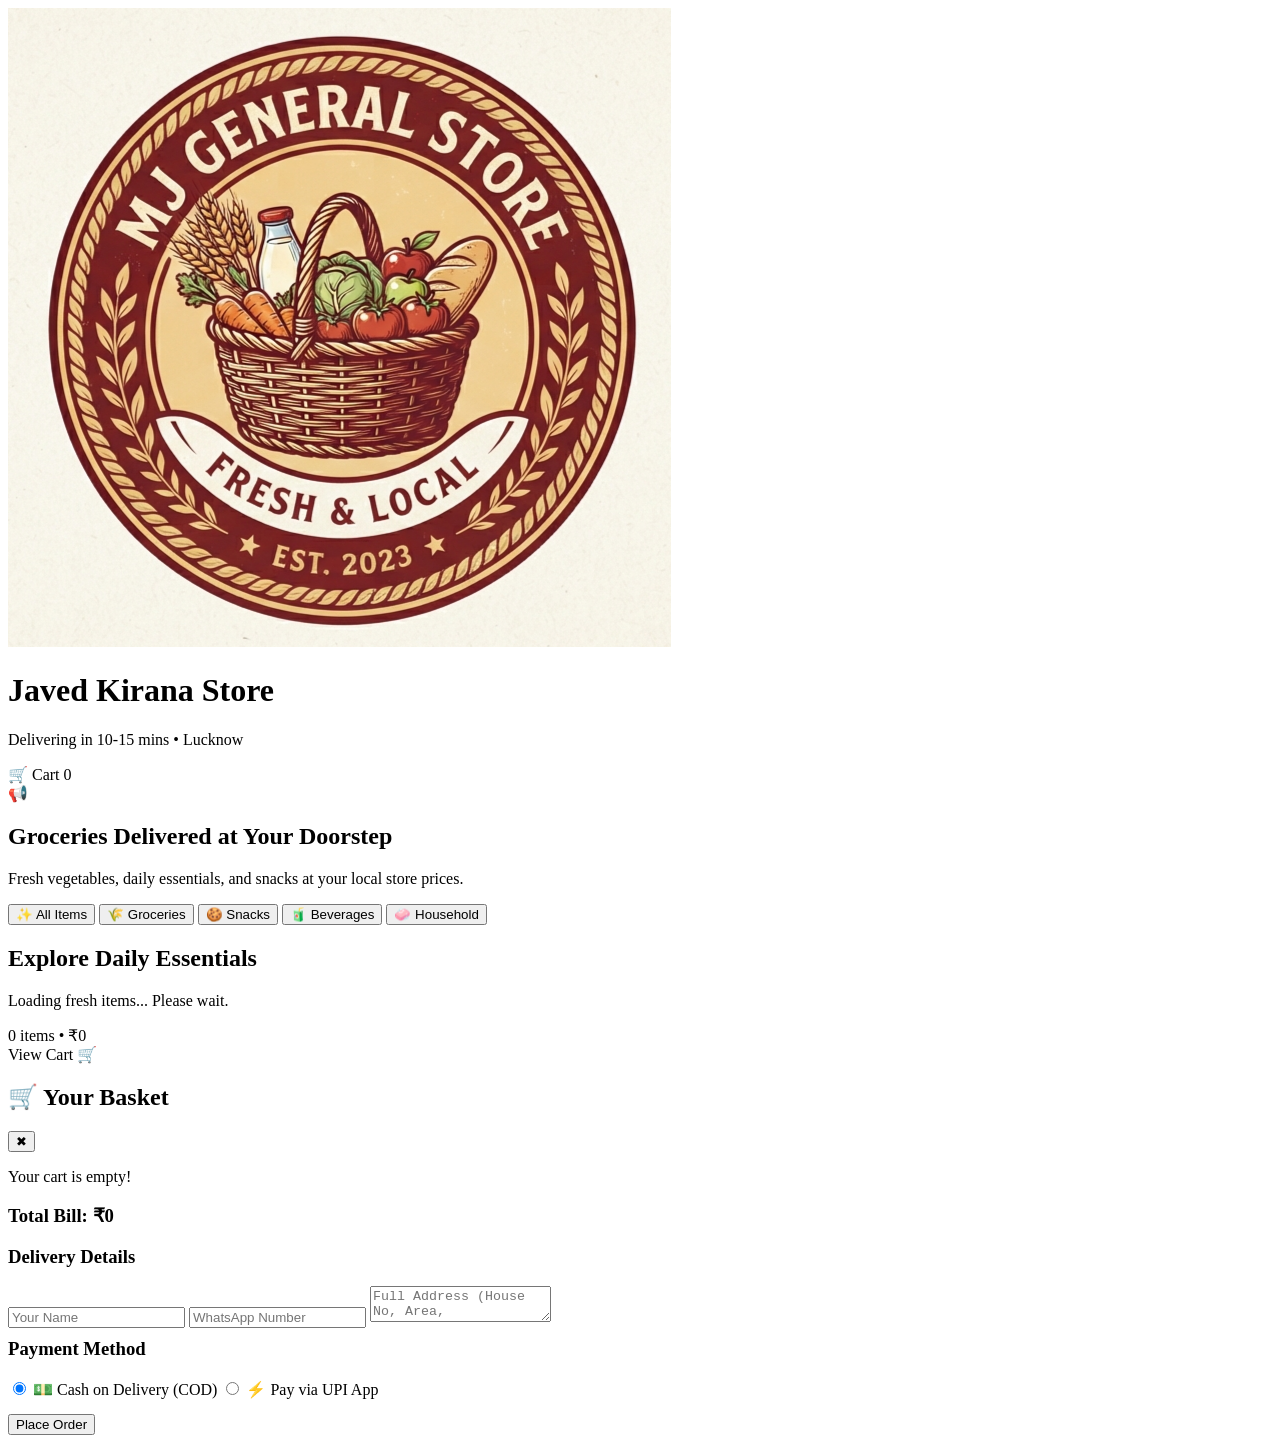
==== index.html @ 399dbb8a "Rename index (11).html to index.html" ====
<!DOCTYPE html>
<html lang="en">
<head>
    <meta charset="UTF-8">
    <meta name="viewport" content="width=device-width, initial-scale=1.0">
    <title>Javed Kirana Store - Fresh & Fast</title>
    <link rel="stylesheet" href="style.css">
    <link href="https://fonts.googleapis.com/css2?family=Poppins:wght@400;500;600;700&display=swap" rel="stylesheet">
</head>
<body>

    <!-- Ultra-Modern Quick Commerce Header with Custom Logo -->
    <header class="header">
        <div class="brand-box">
            <img src="logo.png" alt="MJ General Store Logo" class="store-logo-img">
            <div>
                <h1 class="logo">Javed Kirana Store</h1>
                <p class="delivery-sub">Delivering in 10-15 mins • Lucknow</p>
            </div>
        </div>
        <div class="cart-box" id="cart-button">
            🛒 Cart <span id="cart-count" class="badge">0</span>
        </div>
    </header>

    <!-- Dynamic Store Announcement Banner -->
    <div id="announcement-bar" class="announcement-banner hidden">
        📢 <span id="announcement-text"></span>
    </div>

    <!-- Hero Banner Section -->
    <section class="hero-banner">
        <div class="hero-content">
            <h2>Groceries Delivered at Your Doorstep</h2>
            <p>Fresh vegetables, daily essentials, and snacks at your local store prices.</p>
        </div>
    </section>

    <!-- Category Filter Tabs -->
    <div class="category-tabs-container">
        <div class="category-scroll">
            <button class="cat-tab active" onclick="filterByCategory('All')">✨ All Items</button>
            <button class="cat-tab" onclick="filterByCategory('Groceries')">🌾 Groceries</button>
            <button class="cat-tab" onclick="filterByCategory('Snacks')">🍪 Snacks</button>
            <button class="cat-tab" onclick="filterByCategory('Beverages')">🧃 Beverages</button>
            <button class="cat-tab" onclick="filterByCategory('Household')">🧼 Household</button>
        </div>
    </div>

    <!-- Main Content Area -->
    <main class="container">
        <h2 class="section-title">Explore Daily Essentials</h2>
        <div id="product-container" class="product-grid">
            <p class="loading-text">Loading fresh items... Please wait.</p>
        </div>
    </main>

    <!-- Floating Cart Bar -->
    <div id="floating-cart" class="floating-cart hidden">
        <div class="fc-left">
            <span id="fc-count">0 items</span> • <span id="fc-total">₹0</span>
        </div>
        <div class="fc-right">
            View Cart 🛒
        </div>
    </div>

    <!-- Cart & Checkout Modal -->
    <div id="cart-modal" class="modal-overlay hidden">
        <div class="modal-content">
            <div class="modal-header">
                <h2>🛒 Your Basket</h2>
                <button id="close-cart" class="close-btn">✖</button>
            </div>
            
            <div id="cart-items" class="cart-items-container">
                <p class="empty-cart">Your cart is empty!</p>
            </div>
            
            <div class="cart-total">
                <h3>Total Bill: <span id="cart-total-price">₹0</span></h3>
            </div>
            
            <div class="checkout-form">
                <h3 class="form-title">Delivery Details</h3>
                <input type="text" id="cust-name" placeholder="Your Name" class="input-field">
                <input type="tel" id="cust-phone" placeholder="WhatsApp Number" class="input-field">
                <textarea id="cust-address" placeholder="Full Address (House No, Area, Landmark...)" class="input-field"></textarea>
                
                <div class="payment-method-container">
                    <h3 class="form-title" style="margin-top: 10px;">Payment Method</h3>
                    <div class="radio-group">
                        <label class="radio-label">
                            <input type="radio" name="payment-method" value="COD" checked>
                            💵 Cash on Delivery (COD)
                        </label>
                        <label class="radio-label">
                            <input type="radio" name="payment-method" value="UPI">
                            ⚡ Pay via UPI App
                        </label>
                    </div>
                </div>

                <div id="upi-section" class="payment-section" style="display: none;">
                    <p class="payment-text">Pay ₹<span id="pay-amount">0</span> securely</p>
                    <div class="smart-payment">
                        <a href="#" id="upi-link-btn" class="upi-btn">⚡ Pay via UPI App</a>
                        <p class="upi-id-text">UPI ID: <span id="javed-upi-id">javedbhai@upi</span> <button id="copy-upi-btn" class="copy-btn">Copy</button></p>
                        <div class="qr-box">
                            <p style="font-size: 0.8rem; color: #64748b; margin-bottom: 5px;">Or scan QR code</p>
                            <img src="https://upload.wikimedia.org/wikipedia/commons/d/d0/QR_code_for_mobile_English_Wikipedia.svg" alt="UPI QR" class="qr-code"> 
                        </div>
                    </div>
                    <p style="font-size: 0.85rem; margin: 10px 0; color: #334155; font-weight: 600;">Upload payment screenshot:</p>
                    <input type="file" id="payment-proof" accept="image/*" class="file-input">
                </div>
                
                <button id="place-order-btn" class="place-order-btn" style="margin-top: 15px;">Place Order</button>
            </div>
        </div>
    </div>

    <script src="script.js"></script>
</body>
</html>
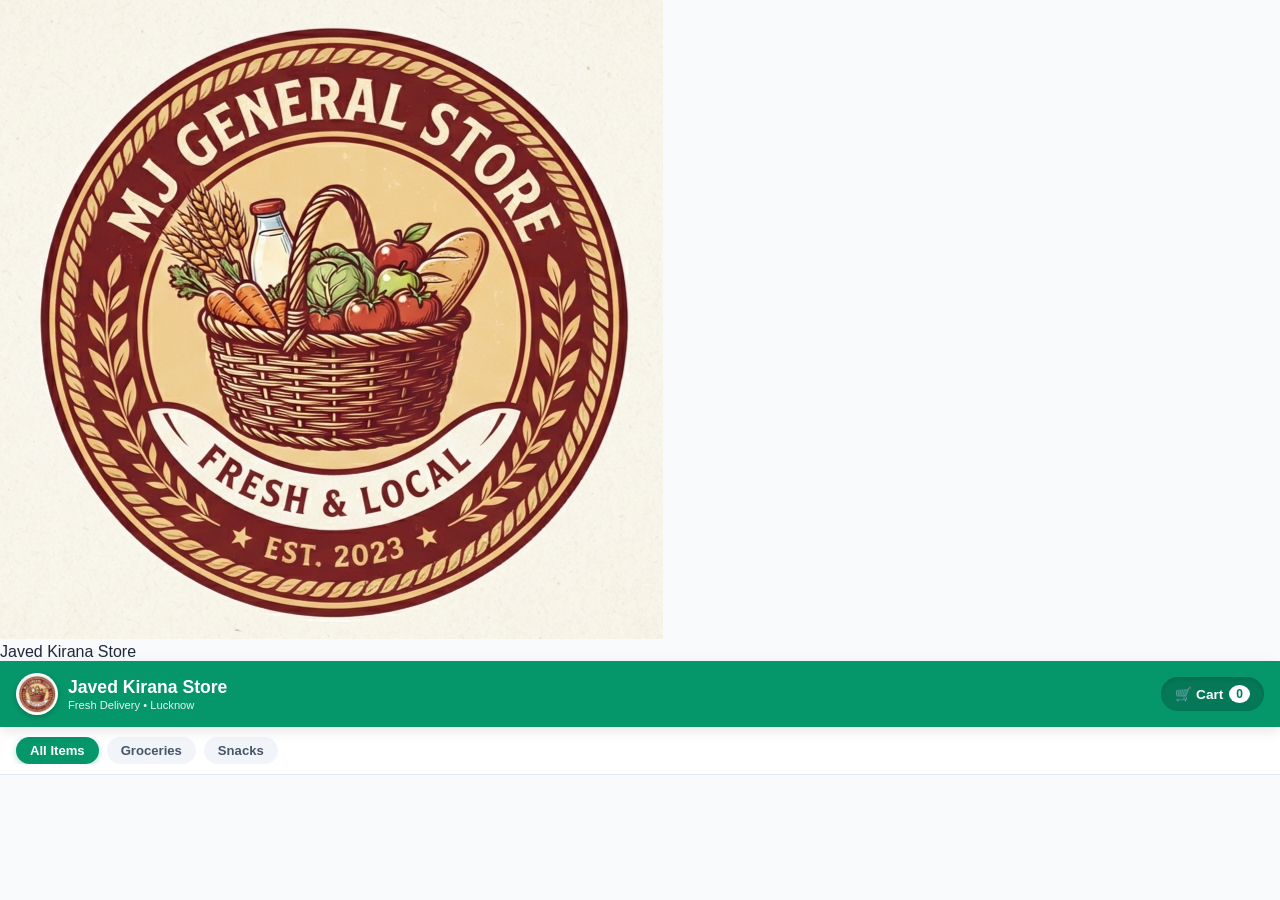
==== commit 81ffa1b6: "Update index.html" ====
--- a/index.html
+++ b/index.html
@@ -3,120 +3,58 @@
 <head>
     <meta charset="UTF-8">
     <meta name="viewport" content="width=device-width, initial-scale=1.0">
-    <title>Javed Kirana Store - Fresh & Fast</title>
+    <title>Javed Kirana Store</title>
+    <link rel="manifest" href="manifest.json">
     <link rel="stylesheet" href="style.css">
     <link href="https://fonts.googleapis.com/css2?family=Poppins:wght@400;500;600;700&display=swap" rel="stylesheet">
 </head>
 <body>
 
-    <!-- Ultra-Modern Quick Commerce Header with Custom Logo -->
+    <!-- Splash Screen Animation -->
+    <div id="splash-screen">
+        <img src="logo.png" alt="Logo" class="logo-animation">
+        <p>Javed Kirana Store</p>
+    </div>
+
     <header class="header">
         <div class="brand-box">
-            <img src="logo.png" alt="MJ General Store Logo" class="store-logo-img">
+            <img src="logo.png" alt="Logo" class="store-logo-img">
             <div>
                 <h1 class="logo">Javed Kirana Store</h1>
-                <p class="delivery-sub">Delivering in 10-15 mins • Lucknow</p>
+                <p class="delivery-sub">Fresh Delivery • Lucknow</p>
             </div>
         </div>
-        <div class="cart-box" id="cart-button">
-            🛒 Cart <span id="cart-count" class="badge">0</span>
-        </div>
+        <div class="cart-box" id="cart-button">🛒 Cart <span id="cart-count" class="badge">0</span></div>
     </header>
 
-    <!-- Dynamic Store Announcement Banner -->
-    <div id="announcement-bar" class="announcement-banner hidden">
-        📢 <span id="announcement-text"></span>
-    </div>
+    <div id="announcement-bar" class="announcement-banner hidden">📢 <span id="announcement-text"></span></div>
 
-    <!-- Hero Banner Section -->
-    <section class="hero-banner">
-        <div class="hero-content">
-            <h2>Groceries Delivered at Your Doorstep</h2>
-            <p>Fresh vegetables, daily essentials, and snacks at your local store prices.</p>
-        </div>
-    </section>
-
-    <!-- Category Filter Tabs -->
     <div class="category-tabs-container">
         <div class="category-scroll">
-            <button class="cat-tab active" onclick="filterByCategory('All')">✨ All Items</button>
-            <button class="cat-tab" onclick="filterByCategory('Groceries')">🌾 Groceries</button>
-            <button class="cat-tab" onclick="filterByCategory('Snacks')">🍪 Snacks</button>
-            <button class="cat-tab" onclick="filterByCategory('Beverages')">🧃 Beverages</button>
-            <button class="cat-tab" onclick="filterByCategory('Household')">🧼 Household</button>
+            <button class="cat-tab active" onclick="filterByCategory('All')">All Items</button>
+            <button class="cat-tab" onclick="filterByCategory('Groceries')">Groceries</button>
+            <button class="cat-tab" onclick="filterByCategory('Snacks')">Snacks</button>
         </div>
     </div>
 
-    <!-- Main Content Area -->
     <main class="container">
-        <h2 class="section-title">Explore Daily Essentials</h2>
-        <div id="product-container" class="product-grid">
-            <p class="loading-text">Loading fresh items... Please wait.</p>
-        </div>
+        <div id="product-container" class="product-grid"></div>
     </main>
 
-    <!-- Floating Cart Bar -->
     <div id="floating-cart" class="floating-cart hidden">
-        <div class="fc-left">
-            <span id="fc-count">0 items</span> • <span id="fc-total">₹0</span>
-        </div>
-        <div class="fc-right">
-            View Cart 🛒
-        </div>
+        <div class="fc-left"><span id="fc-count">0 items</span> • <span id="fc-total">₹0</span></div>
+        <div class="fc-right">View Cart</div>
     </div>
 
-    <!-- Cart & Checkout Modal -->
     <div id="cart-modal" class="modal-overlay hidden">
         <div class="modal-content">
-            <div class="modal-header">
-                <h2>🛒 Your Basket</h2>
-                <button id="close-cart" class="close-btn">✖</button>
-            </div>
-            
-            <div id="cart-items" class="cart-items-container">
-                <p class="empty-cart">Your cart is empty!</p>
-            </div>
-            
-            <div class="cart-total">
-                <h3>Total Bill: <span id="cart-total-price">₹0</span></h3>
-            </div>
-            
-            <div class="checkout-form">
-                <h3 class="form-title">Delivery Details</h3>
-                <input type="text" id="cust-name" placeholder="Your Name" class="input-field">
-                <input type="tel" id="cust-phone" placeholder="WhatsApp Number" class="input-field">
-                <textarea id="cust-address" placeholder="Full Address (House No, Area, Landmark...)" class="input-field"></textarea>
-                
-                <div class="payment-method-container">
-                    <h3 class="form-title" style="margin-top: 10px;">Payment Method</h3>
-                    <div class="radio-group">
-                        <label class="radio-label">
-                            <input type="radio" name="payment-method" value="COD" checked>
-                            💵 Cash on Delivery (COD)
-                        </label>
-                        <label class="radio-label">
-                            <input type="radio" name="payment-method" value="UPI">
-                            ⚡ Pay via UPI App
-                        </label>
-                    </div>
-                </div>
-
-                <div id="upi-section" class="payment-section" style="display: none;">
-                    <p class="payment-text">Pay ₹<span id="pay-amount">0</span> securely</p>
-                    <div class="smart-payment">
-                        <a href="#" id="upi-link-btn" class="upi-btn">⚡ Pay via UPI App</a>
-                        <p class="upi-id-text">UPI ID: <span id="javed-upi-id">javedbhai@upi</span> <button id="copy-upi-btn" class="copy-btn">Copy</button></p>
-                        <div class="qr-box">
-                            <p style="font-size: 0.8rem; color: #64748b; margin-bottom: 5px;">Or scan QR code</p>
-                            <img src="https://upload.wikimedia.org/wikipedia/commons/d/d0/QR_code_for_mobile_English_Wikipedia.svg" alt="UPI QR" class="qr-code"> 
-                        </div>
-                    </div>
-                    <p style="font-size: 0.85rem; margin: 10px 0; color: #334155; font-weight: 600;">Upload payment screenshot:</p>
-                    <input type="file" id="payment-proof" accept="image/*" class="file-input">
-                </div>
-                
-                <button id="place-order-btn" class="place-order-btn" style="margin-top: 15px;">Place Order</button>
-            </div>
+            <div class="modal-header"><h2>Your Basket</h2><button id="close-cart" class="close-btn">✖</button></div>
+            <div id="cart-items" class="cart-items-container"></div>
+            <div class="cart-total"><h3>Total: <span id="cart-total-price">₹0</span></h3></div>
+            <input type="text" id="cust-name" placeholder="Name" class="input-field">
+            <input type="tel" id="cust-phone" placeholder="WhatsApp Number" class="input-field">
+            <textarea id="cust-address" placeholder="Full Address" class="input-field"></textarea>
+            <button id="place-order-btn" class="place-order-btn">Place Order</button>
         </div>
     </div>
 
--- a/style.css
+++ b/style.css
@@ -0,0 +1,323 @@
+* {
+    margin: 0;
+    padding: 0;
+    box-sizing: border-box;
+    font-family: 'Poppins', sans-serif;
+}
+
+body {
+    background-color: #f8fafc;
+    color: #1e293b;
+    padding-bottom: 80px;
+}
+
+/* Header Vibe */
+.header {
+    background-color: #059669;
+    color: white;
+    padding: 12px 16px;
+    display: flex;
+    justify-content: space-between;
+    align-items: center;
+    position: sticky;
+    top: 0;
+    z-index: 100;
+    box-shadow: 0 4px 12px rgba(0, 0, 0, 0.1);
+}
+
+.brand-box {
+    display: flex;
+    align-items: center;
+    gap: 10px;
+}
+
+/* Custom Store Logo Styling */
+.store-logo-img {
+    width: 42px;
+    height: 42px;
+    object-fit: cover;
+    border-radius: 50%;
+    border: 2px solid rgba(255, 255, 255, 0.8);
+    box-shadow: 0 2px 5px rgba(0, 0, 0, 0.2);
+    background: white;
+}
+
+.logo {
+    font-size: 1.1rem;
+    font-weight: 700;
+    line-height: 1.2;
+}
+
+.delivery-sub {
+    font-size: 0.7rem;
+    opacity: 0.9;
+    font-weight: 500;
+}
+
+.cart-box {
+    background-color: #047857;
+    padding: 8px 14px;
+    border-radius: 20px;
+    font-size: 0.85rem;
+    font-weight: 600;
+    display: flex;
+    align-items: center;
+    gap: 6px;
+    cursor: pointer;
+    box-shadow: inset 0 2px 4px rgba(0,0,0,0.1);
+}
+
+.badge {
+    background-color: white;
+    color: #047857;
+    padding: 2px 7px;
+    border-radius: 50%;
+    font-size: 0.75rem;
+    font-weight: 700;
+}
+
+/* Announcement Banner */
+.announcement-banner {
+    background: #fef3c7;
+    color: #92400e;
+    padding: 8px 16px;
+    font-size: 0.85rem;
+    font-weight: 600;
+    text-align: center;
+    border-bottom: 1px solid #fde68a;
+}
+.announcement-banner.hidden {
+    display: none;
+}
+
+/* Hero Banner */
+.hero-banner {
+    background: linear-gradient(135deg, #065f46 0%, #047857 100%);
+    color: white;
+    padding: 24px 16px;
+    text-align: center;
+    margin-bottom: 15px;
+}
+
+.hero-content h2 {
+    font-size: 1.3rem;
+    font-weight: 700;
+    margin-bottom: 6px;
+}
+
+.hero-content p {
+    font-size: 0.8rem;
+    opacity: 0.9;
+}
+
+/* Category Filter Tabs */
+.category-tabs-container {
+    background: white;
+    padding: 10px 0;
+    border-bottom: 1px solid #e2e8f0;
+    position: sticky;
+    top: 61px;
+    z-index: 90;
+}
+
+.category-scroll {
+    display: flex;
+    gap: 8px;
+    overflow-x: auto;
+    padding: 0 16px;
+    scrollbar-width: none;
+}
+.category-scroll::-webkit-scrollbar {
+    display: none;
+}
+
+.cat-tab {
+    background: #f1f5f9;
+    border: none;
+    padding: 6px 14px;
+    border-radius: 20px;
+    font-size: 0.82rem;
+    font-weight: 600;
+    color: #475569;
+    white-space: nowrap;
+    cursor: pointer;
+    transition: all 0.2s;
+}
+
+.cat-tab.active {
+    background: #059669;
+    color: white;
+    box-shadow: 0 2px 6px rgba(5, 150, 105, 0.3);
+}
+
+/* Main Container & Grid */
+.container {
+    padding: 16px;
+    max-width: 1200px;
+    margin: 0 auto;
+}
+
+.section-title {
+    font-size: 1.05rem;
+    color: #1e293b;
+    margin-bottom: 15px;
+    font-weight: 700;
+}
+
+.product-grid {
+    display: grid;
+    grid-template-columns: repeat(auto-fit, minmax(145px, 1fr));
+    gap: 12px;
+}
+
+.loading-text {
+    text-align: center;
+    color: #64748b;
+    margin-top: 40px;
+    font-size: 0.9rem;
+    grid-column: 1 / -1;
+}
+
+/* Product Card */
+.product-card {
+    background-color: white;
+    border-radius: 12px;
+    padding: 12px;
+    box-shadow: 0 2px 8px rgba(0,0,0,0.04);
+    border: 1px solid #f1f5f9;
+    display: flex;
+    flex-direction: column;
+    justify-content: space-between;
+}
+
+.product-image {
+    width: 100%;
+    height: 120px;
+    object-fit: contain;
+    border-radius: 8px;
+    margin-bottom: 8px;
+}
+
+.product-name {
+    font-size: 0.9rem;
+    font-weight: 600;
+    color: #1e293b;
+    line-height: 1.3;
+}
+
+.product-unit {
+    font-size: 0.75rem;
+    color: #64748b;
+    margin-bottom: 4px;
+}
+
+.product-price {
+    font-size: 1rem;
+    font-weight: 700;
+    color: #059669;
+    margin-bottom: 10px;
+}
+
+.add-btn {
+    background-color: #ecfdf5;
+    color: #059669;
+    border: 1px solid #a7f3d0;
+    padding: 8px;
+    border-radius: 8px;
+    font-weight: 700;
+    font-size: 0.85rem;
+    cursor: pointer;
+    width: 100%;
+    transition: all 0.2s;
+}
+
+.add-btn:hover {
+    background-color: #059669;
+    color: white;
+}
+
+/* Floating Cart Bar */
+.floating-cart {
+    position: fixed;
+    bottom: 20px;
+    left: 16px;
+    right: 16px;
+    background: #059669;
+    color: white;
+    padding: 12px 20px;
+    border-radius: 14px;
+    display: flex;
+    justify-content: space-between;
+    align-items: center;
+    box-shadow: 0 10px 25px rgba(5, 150, 105, 0.4);
+    cursor: pointer;
+    z-index: 999;
+    animation: bounceUp 0.3s ease;
+}
+.floating-cart.hidden {
+    display: none;
+}
+@keyframes bounceUp {
+    from { transform: translateY(50px); opacity: 0; }
+    to { transform: translateY(0); opacity: 1; }
+}
+
+.fc-left {
+    font-size: 0.9rem;
+    font-weight: 600;
+}
+
+.fc-right {
+    font-weight: 700;
+    font-size: 0.9rem;
+    background: rgba(255,255,255,0.2);
+    padding: 6px 12px;
+    border-radius: 8px;
+}
+
+/* Modal Styling */
+.modal-overlay {
+    position: fixed;
+    top: 0; left: 0; width: 100%; height: 100%;
+    background-color: rgba(0, 0, 0, 0.6);
+    z-index: 1000;
+    display: flex;
+    justify-content: center;
+    align-items: flex-end;
+}
+.modal-overlay.hidden { display: none; }
+
+.modal-content {
+    background-color: white;
+    width: 100%; max-width: 500px;
+    height: 85vh;
+    border-radius: 24px 24px 0 0;
+    padding: 20px;
+    overflow-y: auto;
+}
+
+.modal-header {
+    display: flex; justify-content: space-between; align-items: center;
+    border-bottom: 1px solid #f1f5f9; padding-bottom: 10px; margin-bottom: 15px;
+}
+
+.close-btn { background: none; border: none; font-size: 1.2rem; cursor: pointer; color: #ef4444; }
+.empty-cart { text-align: center; color: #64748b; margin: 20px 0; }
+.cart-total { border-top: 1px solid #f1f5f9; padding-top: 15px; margin-top: 15px; text-align: right; color: #059669; font-weight: 700; }
+
+.form-title { margin: 15px 0 8px 0; font-size: 0.95rem; color: #334155; font-weight: 600; }
+.input-field { width: 100%; padding: 10px; margin-bottom: 10px; border: 1px solid #cbd5e1; border-radius: 8px; font-family: inherit; font-size: 0.9rem; }
+.payment-method-container { background-color: #f8fafc; padding: 12px; border-radius: 10px; border: 1px solid #e2e8f0; }
+.radio-group { display: flex; flex-direction: column; gap: 8px; }
+.radio-label { display: flex; align-items: center; gap: 10px; font-size: 0.9rem; cursor: pointer; color: #1e293b; font-weight: 500; }
+
+.payment-section { background-color: #f0fdf4; padding: 12px; border-radius: 8px; text-align: center; margin: 12px 0; border: 1px dashed #059669; }
+.payment-text { font-weight: 600; margin-bottom: 10px; color: #047857; font-size: 1rem; }
+.smart-payment { background: white; padding: 12px; border-radius: 8px; box-shadow: 0 1px 3px rgba(0,0,0,0.05); }
+.upi-btn { display: block; background-color: #2563eb; color: white; text-decoration: none; padding: 10px; border-radius: 6px; font-weight: 600; margin-bottom: 10px; font-size: 0.9rem; }
+.upi-id-text { font-size: 0.85rem; color: #334155; margin-bottom: 10px; background: #f8fafc; padding: 8px; border-radius: 6px; display: flex; justify-content: space-between; align-items: center; }
+.copy-btn { background: #475569; color: white; border: none; padding: 4px 10px; border-radius: 4px; font-size: 0.75rem; cursor: pointer; }
+.qr-box { border-top: 1px solid #f1f5f9; padding-top: 10px; }
+.qr-code { width: 110px; height: 110px; margin: 0 auto; }
+.file-input { width: 100%; font-size: 0.85rem; background: white; padding: 8px; border-radius: 6px; border: 1px solid #cbd5e1; }
+.place-order-btn { width: 100%; background-color: #059669; color: white; border: none; padding: 12px; border-radius: 10px; font-size: 1rem; font-weight: 700; cursor: pointer; }
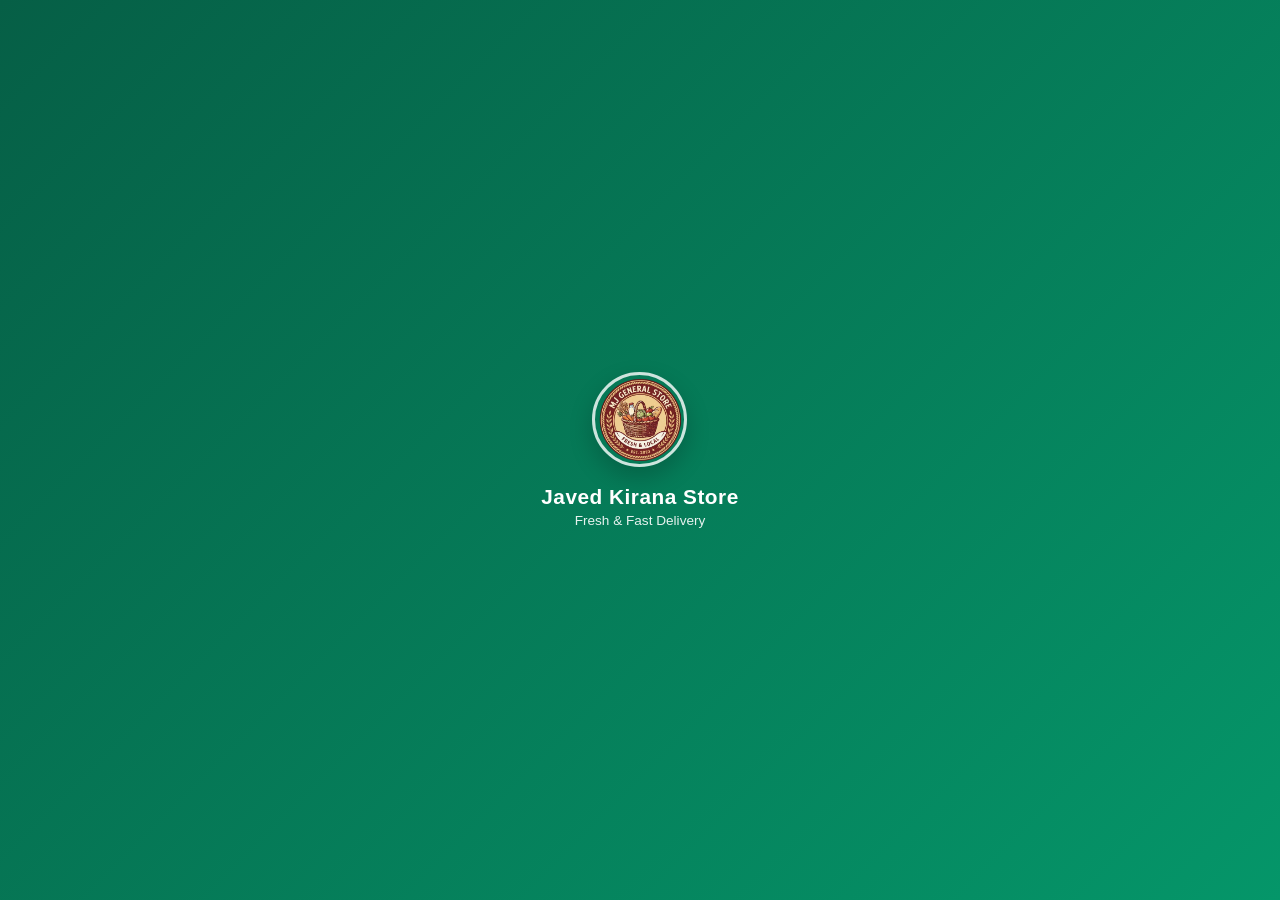
==== commit fe963f46: "Update index.html" ====
--- a/index.html
+++ b/index.html
@@ -10,12 +10,16 @@
 </head>
 <body>
 
-    <!-- Splash Screen Animation -->
+    <!-- Professional Splash Screen -->
     <div id="splash-screen">
-        <img src="logo.png" alt="Logo" class="logo-animation">
-        <p>Javed Kirana Store</p>
+        <div class="splash-content">
+            <img src="logo.png" alt="Logo" class="splash-logo">
+            <h2>Javed Kirana Store</h2>
+            <p>Fresh & Fast Delivery</p>
+        </div>
     </div>
 
+    <!-- Header -->
     <header class="header">
         <div class="brand-box">
             <img src="logo.png" alt="Logo" class="store-logo-img">
@@ -24,11 +28,16 @@
                 <p class="delivery-sub">Fresh Delivery • Lucknow</p>
             </div>
         </div>
-        <div class="cart-box" id="cart-button">🛒 Cart <span id="cart-count" class="badge">0</span></div>
+        <div class="cart-box" id="cart-button">
+            🛒 Cart <span id="cart-count" class="badge">0</span>
+        </div>
     </header>
 
-    <div id="announcement-bar" class="announcement-banner hidden">📢 <span id="announcement-text"></span></div>
+    <div id="announcement-bar" class="announcement-banner hidden">
+        📢 <span id="announcement-text"></span>
+    </div>
 
+    <!-- Category Tabs -->
     <div class="category-tabs-container">
         <div class="category-scroll">
             <button class="cat-tab active" onclick="filterByCategory('All')">All Items</button>
@@ -37,24 +46,36 @@
         </div>
     </div>
 
+    <!-- Main Container -->
     <main class="container">
-        <div id="product-container" class="product-grid"></div>
+        <div id="product-container" class="product-grid">
+            <p class="loading-text">Loading fresh items...</p>
+        </div>
     </main>
 
+    <!-- Floating Cart Bar (Fixed Clickable) -->
     <div id="floating-cart" class="floating-cart hidden">
         <div class="fc-left"><span id="fc-count">0 items</span> • <span id="fc-total">₹0</span></div>
-        <div class="fc-right">View Cart</div>
+        <div class="fc-right">View Cart 🛒</div>
     </div>
 
+    <!-- Cart Modal -->
     <div id="cart-modal" class="modal-overlay hidden">
         <div class="modal-content">
-            <div class="modal-header"><h2>Your Basket</h2><button id="close-cart" class="close-btn">✖</button></div>
+            <div class="modal-header">
+                <h2>Your Basket</h2>
+                <button id="close-cart" class="close-btn">✖</button>
+            </div>
             <div id="cart-items" class="cart-items-container"></div>
-            <div class="cart-total"><h3>Total: <span id="cart-total-price">₹0</span></h3></div>
-            <input type="text" id="cust-name" placeholder="Name" class="input-field">
-            <input type="tel" id="cust-phone" placeholder="WhatsApp Number" class="input-field">
-            <textarea id="cust-address" placeholder="Full Address" class="input-field"></textarea>
-            <button id="place-order-btn" class="place-order-btn">Place Order</button>
+            <div class="cart-total">
+                <h3>Total: <span id="cart-total-price">₹0</span></h3>
+            </div>
+            <div class="checkout-form">
+                <input type="text" id="cust-name" placeholder="Your Name" class="input-field">
+                <input type="tel" id="cust-phone" placeholder="WhatsApp Number" class="input-field">
+                <textarea id="cust-address" placeholder="Full Delivery Address" class="input-field"></textarea>
+                <button id="place-order-btn" class="place-order-btn">Place Order</button>
+            </div>
         </div>
     </div>
 
--- a/style.css
+++ b/style.css
@@ -6,14 +6,57 @@
 }
 
 body {
-    background-color: #f8fafc;
+    background: linear-gradient(135deg, #f0fdf4 0%, #f8fafc 100%);
     color: #1e293b;
-    padding-bottom: 80px;
-}
-
-/* Header Vibe */
+    padding-bottom: 90px;
+    min-height: 100vh;
+}
+
+/* Splash Screen with Smooth Fade */
+#splash-screen {
+    position: fixed;
+    top: 0; left: 0; width: 100%; height: 100%;
+    background: linear-gradient(135deg, #065f46 0%, #059669 100%);
+    display: flex;
+    justify-content: center;
+    align-items: center;
+    z-index: 99999;
+    transition: opacity 0.5s ease;
+}
+.splash-content {
+    text-align: center;
+    color: white;
+}
+.splash-logo {
+    width: 95px;
+    height: 95px;
+    object-fit: cover;
+    border-radius: 50%;
+    border: 3px solid rgba(255, 255, 255, 0.8);
+    margin-bottom: 14px;
+    box-shadow: 0 10px 25px rgba(0, 0, 0, 0.2);
+    animation: pulseLogo 1.2s infinite alternate;
+}
+.splash-content h2 {
+    font-size: 1.3rem;
+    font-weight: 700;
+    margin-bottom: 4px;
+    letter-spacing: 0.5px;
+}
+.splash-content p {
+    font-size: 0.85rem;
+    opacity: 0.9;
+}
+@keyframes pulseLogo {
+    0% { transform: scale(1); }
+    100% { transform: scale(1.08); }
+}
+
+/* Glassmorphism Header */
 .header {
-    background-color: #059669;
+    background: rgba(5, 150, 105, 0.9);
+    backdrop-filter: blur(12px);
+    -webkit-backdrop-filter: blur(12px);
     color: white;
     padding: 12px 16px;
     display: flex;
@@ -22,24 +65,23 @@
     position: sticky;
     top: 0;
     z-index: 100;
-    box-shadow: 0 4px 12px rgba(0, 0, 0, 0.1);
+    border-bottom: 1px solid rgba(255, 255, 255, 0.15);
+    box-shadow: 0 8px 32px 0 rgba(0, 0, 0, 0.08);
 }
 
 .brand-box {
     display: flex;
     align-items: center;
-    gap: 10px;
-}
-
-/* Custom Store Logo Styling */
+    gap: 12px;
+}
+
 .store-logo-img {
-    width: 42px;
-    height: 42px;
+    width: 44px;
+    height: 44px;
     object-fit: cover;
     border-radius: 50%;
-    border: 2px solid rgba(255, 255, 255, 0.8);
-    box-shadow: 0 2px 5px rgba(0, 0, 0, 0.2);
-    background: white;
+    border: 2px solid white;
+    box-shadow: 0 4px 10px rgba(0,0,0,0.15);
 }
 
 .logo {
@@ -55,7 +97,8 @@
 }
 
 .cart-box {
-    background-color: #047857;
+    background: rgba(255, 255, 255, 0.2);
+    backdrop-filter: blur(4px);
     padding: 8px 14px;
     border-radius: 20px;
     font-size: 0.85rem;
@@ -64,7 +107,8 @@
     align-items: center;
     gap: 6px;
     cursor: pointer;
-    box-shadow: inset 0 2px 4px rgba(0,0,0,0.1);
+    border: 1px solid rgba(255, 255, 255, 0.3);
+    box-shadow: 0 4px 12px rgba(0,0,0,0.05);
 }
 
 .badge {
@@ -76,47 +120,27 @@
     font-weight: 700;
 }
 
-/* Announcement Banner */
+/* Glassmorphism Announcement Banner */
 .announcement-banner {
-    background: #fef3c7;
+    background: rgba(254, 243, 199, 0.85);
+    backdrop-filter: blur(8px);
     color: #92400e;
-    padding: 8px 16px;
+    padding: 10px 16px;
     font-size: 0.85rem;
     font-weight: 600;
     text-align: center;
-    border-bottom: 1px solid #fde68a;
-}
-.announcement-banner.hidden {
-    display: none;
-}
-
-/* Hero Banner */
-.hero-banner {
-    background: linear-gradient(135deg, #065f46 0%, #047857 100%);
-    color: white;
-    padding: 24px 16px;
-    text-align: center;
-    margin-bottom: 15px;
-}
-
-.hero-content h2 {
-    font-size: 1.3rem;
-    font-weight: 700;
-    margin-bottom: 6px;
-}
-
-.hero-content p {
-    font-size: 0.8rem;
-    opacity: 0.9;
-}
-
-/* Category Filter Tabs */
+    border-bottom: 1px solid rgba(253, 230, 138, 0.5);
+}
+.announcement-banner.hidden { display: none; }
+
+/* Category Tabs with Glass Effect */
 .category-tabs-container {
-    background: white;
+    background: rgba(255, 255, 255, 0.75);
+    backdrop-filter: blur(10px);
     padding: 10px 0;
-    border-bottom: 1px solid #e2e8f0;
+    border-bottom: 1px solid rgba(226, 232, 240, 0.8);
     position: sticky;
-    top: 61px;
+    top: 68px;
     z-index: 90;
 }
 
@@ -127,47 +151,40 @@
     padding: 0 16px;
     scrollbar-width: none;
 }
-.category-scroll::-webkit-scrollbar {
-    display: none;
-}
+.category-scroll::-webkit-scrollbar { display: none; }
 
 .cat-tab {
     background: #f1f5f9;
-    border: none;
-    padding: 6px 14px;
+    border: 1px solid #e2e8f0;
+    padding: 6px 16px;
     border-radius: 20px;
     font-size: 0.82rem;
     font-weight: 600;
     color: #475569;
     white-space: nowrap;
     cursor: pointer;
-    transition: all 0.2s;
+    transition: all 0.25s ease;
 }
 
 .cat-tab.active {
-    background: #059669;
-    color: white;
-    box-shadow: 0 2px 6px rgba(5, 150, 105, 0.3);
-}
-
-/* Main Container & Grid */
+    background: linear-gradient(135deg, #059669 0%, #047857 100%);
+    color: white;
+    border-color: transparent;
+    box-shadow: 0 4px 12px rgba(5, 150, 105, 0.3);
+    transform: translateY(-1px);
+}
+
+/* Container & Grid */
 .container {
     padding: 16px;
     max-width: 1200px;
     margin: 0 auto;
 }
 
-.section-title {
-    font-size: 1.05rem;
-    color: #1e293b;
-    margin-bottom: 15px;
-    font-weight: 700;
-}
-
 .product-grid {
     display: grid;
-    grid-template-columns: repeat(auto-fit, minmax(145px, 1fr));
-    gap: 12px;
+    grid-template-columns: repeat(auto-fit, minmax(150px, 1fr));
+    gap: 14px;
 }
 
 .loading-text {
@@ -178,23 +195,30 @@
     grid-column: 1 / -1;
 }
 
-/* Product Card */
+/* 3D Depth Product Cards */
 .product-card {
-    background-color: white;
-    border-radius: 12px;
+    background: rgba(255, 255, 255, 0.9);
+    backdrop-filter: blur(6px);
+    border-radius: 16px;
     padding: 12px;
-    box-shadow: 0 2px 8px rgba(0,0,0,0.04);
-    border: 1px solid #f1f5f9;
+    box-shadow: 0 10px 25px -5px rgba(0, 0, 0, 0.05), 0 8px 10px -6px rgba(0, 0, 0, 0.05);
+    border: 1px solid rgba(255, 255, 255, 0.8);
     display: flex;
     flex-direction: column;
     justify-content: space-between;
+    transition: transform 0.25s ease, box-shadow 0.25s ease;
+}
+
+.product-card:hover {
+    transform: translateY(-4px);
+    box-shadow: 0 15px 30px -5px rgba(5, 150, 105, 0.15);
 }
 
 .product-image {
     width: 100%;
     height: 120px;
     object-fit: contain;
-    border-radius: 8px;
+    border-radius: 10px;
     margin-bottom: 8px;
 }
 
@@ -219,67 +243,70 @@
 }
 
 .add-btn {
-    background-color: #ecfdf5;
+    background: linear-gradient(135deg, #ecfdf5 0%, #d1fae5 100%);
     color: #059669;
     border: 1px solid #a7f3d0;
     padding: 8px;
-    border-radius: 8px;
+    border-radius: 10px;
     font-weight: 700;
     font-size: 0.85rem;
     cursor: pointer;
     width: 100%;
-    transition: all 0.2s;
+    transition: all 0.2s ease;
+    box-shadow: 0 2px 5px rgba(5,150,105,0.08);
+}
+
+.add-btn:active {
+    transform: scale(0.97);
 }
 
 .add-btn:hover {
-    background-color: #059669;
-    color: white;
-}
-
-/* Floating Cart Bar */
+    background: linear-gradient(135deg, #059669 0%, #047857 100%);
+    color: white;
+    box-shadow: 0 4px 12px rgba(5, 150, 105, 0.3);
+}
+
+/* Floating 3D Cart Bar */
 .floating-cart {
     position: fixed;
     bottom: 20px;
     left: 16px;
     right: 16px;
-    background: #059669;
-    color: white;
-    padding: 12px 20px;
-    border-radius: 14px;
+    background: linear-gradient(135deg, #059669 0%, #047857 100%);
+    color: white;
+    padding: 14px 20px;
+    border-radius: 16px;
     display: flex;
     justify-content: space-between;
     align-items: center;
-    box-shadow: 0 10px 25px rgba(5, 150, 105, 0.4);
+    box-shadow: 0 12px 30px rgba(5, 150, 105, 0.4);
     cursor: pointer;
     z-index: 999;
-    animation: bounceUp 0.3s ease;
-}
-.floating-cart.hidden {
-    display: none;
-}
+    animation: bounceUp 0.3s cubic-bezier(0.175, 0.885, 0.32, 1.275);
+    border: 1px solid rgba(255, 255, 255, 0.2);
+}
+.floating-cart.hidden { display: none; }
 @keyframes bounceUp {
     from { transform: translateY(50px); opacity: 0; }
     to { transform: translateY(0); opacity: 1; }
 }
 
-.fc-left {
+.fc-left { font-size: 0.9rem; font-weight: 600; }
+.fc-right {
+    font-weight: 700;
     font-size: 0.9rem;
-    font-weight: 600;
-}
-
-.fc-right {
-    font-weight: 700;
-    font-size: 0.9rem;
-    background: rgba(255,255,255,0.2);
-    padding: 6px 12px;
-    border-radius: 8px;
-}
-
-/* Modal Styling */
+    background: rgba(255, 255, 255, 0.25);
+    padding: 6px 14px;
+    border-radius: 10px;
+    backdrop-filter: blur(4px);
+}
+
+/* Glassmorphism Modal Overlay */
 .modal-overlay {
     position: fixed;
     top: 0; left: 0; width: 100%; height: 100%;
-    background-color: rgba(0, 0, 0, 0.6);
+    background: rgba(0, 0, 0, 0.55);
+    backdrop-filter: blur(5px);
     z-index: 1000;
     display: flex;
     justify-content: center;
@@ -288,36 +315,48 @@
 .modal-overlay.hidden { display: none; }
 
 .modal-content {
-    background-color: white;
+    background: rgba(255, 255, 255, 0.95);
+    backdrop-filter: blur(20px);
     width: 100%; max-width: 500px;
     height: 85vh;
-    border-radius: 24px 24px 0 0;
-    padding: 20px;
+    border-radius: 28px 28px 0 0;
+    padding: 24px;
     overflow-y: auto;
+    box-shadow: 0 -10px 40px rgba(0,0,0,0.2);
+    border-top: 1px solid rgba(255,255,255,0.8);
 }
 
 .modal-header {
     display: flex; justify-content: space-between; align-items: center;
-    border-bottom: 1px solid #f1f5f9; padding-bottom: 10px; margin-bottom: 15px;
+    border-bottom: 1px solid #f1f5f9; padding-bottom: 12px; margin-bottom: 15px;
 }
 
 .close-btn { background: none; border: none; font-size: 1.2rem; cursor: pointer; color: #ef4444; }
-.empty-cart { text-align: center; color: #64748b; margin: 20px 0; }
+.empty-cart { text-align: center; color: #64748b; margin: 25px 0; }
 .cart-total { border-top: 1px solid #f1f5f9; padding-top: 15px; margin-top: 15px; text-align: right; color: #059669; font-weight: 700; }
 
-.form-title { margin: 15px 0 8px 0; font-size: 0.95rem; color: #334155; font-weight: 600; }
-.input-field { width: 100%; padding: 10px; margin-bottom: 10px; border: 1px solid #cbd5e1; border-radius: 8px; font-family: inherit; font-size: 0.9rem; }
-.payment-method-container { background-color: #f8fafc; padding: 12px; border-radius: 10px; border: 1px solid #e2e8f0; }
-.radio-group { display: flex; flex-direction: column; gap: 8px; }
-.radio-label { display: flex; align-items: center; gap: 10px; font-size: 0.9rem; cursor: pointer; color: #1e293b; font-weight: 500; }
-
-.payment-section { background-color: #f0fdf4; padding: 12px; border-radius: 8px; text-align: center; margin: 12px 0; border: 1px dashed #059669; }
-.payment-text { font-weight: 600; margin-bottom: 10px; color: #047857; font-size: 1rem; }
-.smart-payment { background: white; padding: 12px; border-radius: 8px; box-shadow: 0 1px 3px rgba(0,0,0,0.05); }
-.upi-btn { display: block; background-color: #2563eb; color: white; text-decoration: none; padding: 10px; border-radius: 6px; font-weight: 600; margin-bottom: 10px; font-size: 0.9rem; }
-.upi-id-text { font-size: 0.85rem; color: #334155; margin-bottom: 10px; background: #f8fafc; padding: 8px; border-radius: 6px; display: flex; justify-content: space-between; align-items: center; }
-.copy-btn { background: #475569; color: white; border: none; padding: 4px 10px; border-radius: 4px; font-size: 0.75rem; cursor: pointer; }
-.qr-box { border-top: 1px solid #f1f5f9; padding-top: 10px; }
-.qr-code { width: 110px; height: 110px; margin: 0 auto; }
-.file-input { width: 100%; font-size: 0.85rem; background: white; padding: 8px; border-radius: 6px; border: 1px solid #cbd5e1; }
-.place-order-btn { width: 100%; background-color: #059669; color: white; border: none; padding: 12px; border-radius: 10px; font-size: 1rem; font-weight: 700; cursor: pointer; }
+.input-field {
+    width: 100%; padding: 12px; margin-bottom: 12px;
+    background: #f8fafc;
+    border: 1px solid #e2e8f0;
+    border-radius: 10px;
+    font-family: inherit; font-size: 0.9rem;
+    transition: all 0.2s;
+}
+.input-field:focus {
+    outline: none;
+    border-color: #059669;
+    background: white;
+    box-shadow: 0 0 0 3px rgba(5,150,105,0.15);
+}
+
+.place-order-btn {
+    width: 100%;
+    background: linear-gradient(135deg, #059669 0%, #047857 100%);
+    color: white; border: none; padding: 14px;
+    border-radius: 12px; font-size: 1rem; font-weight: 700;
+    cursor: pointer;
+    box-shadow: 0 6px 20px rgba(5, 150, 105, 0.35);
+    transition: transform 0.2s;
+}
+.place-order-btn:active { transform: scale(0.98); }
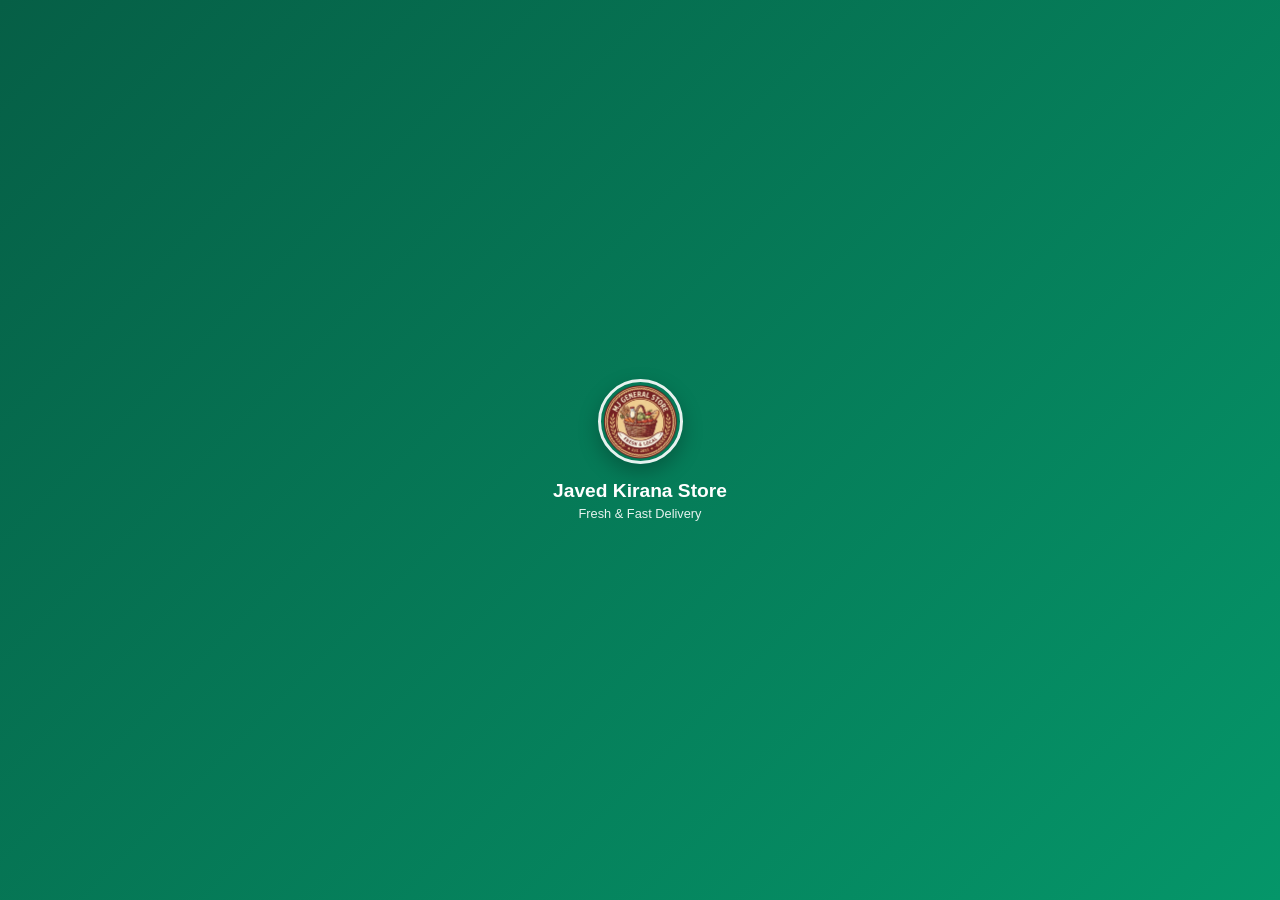
==== commit b6e7aa27: "Update index.html" ====
--- a/index.html
+++ b/index.html
@@ -10,10 +10,10 @@
 </head>
 <body>
 
-    <!-- Professional Splash Screen -->
+    <!-- Professional Pop-up Animation Splash Screen -->
     <div id="splash-screen">
         <div class="splash-content">
-            <img src="logo.png" alt="Logo" class="splash-logo">
+            <img src="logo.png?v=2" alt="Logo" class="splash-logo">
             <h2>Javed Kirana Store</h2>
             <p>Fresh & Fast Delivery</p>
         </div>
@@ -22,7 +22,7 @@
     <!-- Header -->
     <header class="header">
         <div class="brand-box">
-            <img src="logo.png" alt="Logo" class="store-logo-img">
+            <img src="logo.png?v=2" alt="Logo" class="store-logo-img">
             <div>
                 <h1 class="logo">Javed Kirana Store</h1>
                 <p class="delivery-sub">Fresh Delivery • Lucknow</p>
@@ -53,7 +53,7 @@
         </div>
     </main>
 
-    <!-- Floating Cart Bar (Fixed Clickable) -->
+    <!-- Floating Cart Bar -->
     <div id="floating-cart" class="floating-cart hidden">
         <div class="fc-left"><span id="fc-count">0 items</span> • <span id="fc-total">₹0</span></div>
         <div class="fc-right">View Cart 🛒</div>
--- a/style.css
+++ b/style.css
@@ -8,11 +8,11 @@
 body {
     background: linear-gradient(135deg, #f0fdf4 0%, #f8fafc 100%);
     color: #1e293b;
-    padding-bottom: 90px;
+    padding-bottom: 100px;
     min-height: 100vh;
 }
 
-/* Splash Screen with Smooth Fade */
+/* Splash Screen with Controlled Logo Size */
 #splash-screen {
     position: fixed;
     top: 0; left: 0; width: 100%; height: 100%;
@@ -28,35 +28,35 @@
     color: white;
 }
 .splash-logo {
-    width: 95px;
-    height: 95px;
+    width: 85px !important;
+    height: 85px !important;
+    max-width: 85px;
+    max-height: 85px;
     object-fit: cover;
     border-radius: 50%;
-    border: 3px solid rgba(255, 255, 255, 0.8);
-    margin-bottom: 14px;
-    box-shadow: 0 10px 25px rgba(0, 0, 0, 0.2);
+    border: 3px solid rgba(255, 255, 255, 0.9);
+    margin-bottom: 12px;
+    box-shadow: 0 8px 20px rgba(0, 0, 0, 0.25);
     animation: pulseLogo 1.2s infinite alternate;
 }
 .splash-content h2 {
-    font-size: 1.3rem;
+    font-size: 1.2rem;
     font-weight: 700;
     margin-bottom: 4px;
-    letter-spacing: 0.5px;
 }
 .splash-content p {
-    font-size: 0.85rem;
+    font-size: 0.8rem;
     opacity: 0.9;
 }
 @keyframes pulseLogo {
     0% { transform: scale(1); }
-    100% { transform: scale(1.08); }
+    100% { transform: scale(1.06); }
 }
 
-/* Glassmorphism Header */
+/* Header */
 .header {
-    background: rgba(5, 150, 105, 0.9);
+    background: rgba(5, 150, 105, 0.95);
     backdrop-filter: blur(12px);
-    -webkit-backdrop-filter: blur(12px);
     color: white;
     padding: 12px 16px;
     display: flex;
@@ -65,298 +65,114 @@
     position: sticky;
     top: 0;
     z-index: 100;
-    border-bottom: 1px solid rgba(255, 255, 255, 0.15);
-    box-shadow: 0 8px 32px 0 rgba(0, 0, 0, 0.08);
+    box-shadow: 0 4px 15px rgba(0,0,0,0.08);
 }
-
-.brand-box {
-    display: flex;
-    align-items: center;
-    gap: 12px;
-}
-
+.brand-box { display: flex; align-items: center; gap: 10px; }
 .store-logo-img {
-    width: 44px;
-    height: 44px;
+    width: 40px; height: 40px;
     object-fit: cover;
     border-radius: 50%;
     border: 2px solid white;
-    box-shadow: 0 4px 10px rgba(0,0,0,0.15);
 }
+.logo { font-size: 1.05rem; font-weight: 700; line-height: 1.2; }
+.delivery-sub { font-size: 0.68rem; opacity: 0.9; }
+.cart-box {
+    background: rgba(255,255,255,0.2);
+    padding: 6px 12px;
+    border-radius: 20px;
+    font-size: 0.82rem;
+    font-weight: 600;
+    display: flex; align-items: center; gap: 6px;
+    cursor: pointer;
+}
+.badge { background: white; color: #047857; padding: 2px 6px; border-radius: 50%; font-size: 0.7rem; font-weight: 700; }
 
-.logo {
-    font-size: 1.1rem;
-    font-weight: 700;
-    line-height: 1.2;
-}
-
-.delivery-sub {
-    font-size: 0.7rem;
-    opacity: 0.9;
-    font-weight: 500;
-}
-
-.cart-box {
-    background: rgba(255, 255, 255, 0.2);
-    backdrop-filter: blur(4px);
-    padding: 8px 14px;
-    border-radius: 20px;
-    font-size: 0.85rem;
-    font-weight: 600;
-    display: flex;
-    align-items: center;
-    gap: 6px;
-    cursor: pointer;
-    border: 1px solid rgba(255, 255, 255, 0.3);
-    box-shadow: 0 4px 12px rgba(0,0,0,0.05);
-}
-
-.badge {
-    background-color: white;
-    color: #047857;
-    padding: 2px 7px;
-    border-radius: 50%;
-    font-size: 0.75rem;
-    font-weight: 700;
-}
-
-/* Glassmorphism Announcement Banner */
+/* Announcement Banner */
 .announcement-banner {
-    background: rgba(254, 243, 199, 0.85);
-    backdrop-filter: blur(8px);
-    color: #92400e;
-    padding: 10px 16px;
-    font-size: 0.85rem;
-    font-weight: 600;
-    text-align: center;
-    border-bottom: 1px solid rgba(253, 230, 138, 0.5);
+    background: #fef3c7; color: #92400e;
+    padding: 8px 16px; font-size: 0.82rem; font-weight: 600; text-align: center;
 }
 .announcement-banner.hidden { display: none; }
 
-/* Category Tabs with Glass Effect */
+/* Category Tabs */
 .category-tabs-container {
-    background: rgba(255, 255, 255, 0.75);
-    backdrop-filter: blur(10px);
-    padding: 10px 0;
-    border-bottom: 1px solid rgba(226, 232, 240, 0.8);
-    position: sticky;
-    top: 68px;
-    z-index: 90;
+    background: white; padding: 8px 0;
+    position: sticky; top: 64px; z-index: 90;
+    border-bottom: 1px solid #e2e8f0;
 }
-
-.category-scroll {
-    display: flex;
-    gap: 8px;
-    overflow-x: auto;
-    padding: 0 16px;
-    scrollbar-width: none;
+.category-scroll { display: flex; gap: 8px; overflow-x: auto; padding: 0 16px; scrollbar-width: none; }
+.category-scroll::-webkit-scrollbar { display: none; }
+.cat-tab {
+    background: #f1f5f9; border: none; padding: 6px 14px;
+    border-radius: 20px; font-size: 0.8rem; font-weight: 600; color: #475569;
+    white-space: nowrap; cursor: pointer;
 }
-.category-scroll::-webkit-scrollbar { display: none; }
-
-.cat-tab {
-    background: #f1f5f9;
-    border: 1px solid #e2e8f0;
-    padding: 6px 16px;
-    border-radius: 20px;
-    font-size: 0.82rem;
-    font-weight: 600;
-    color: #475569;
-    white-space: nowrap;
-    cursor: pointer;
-    transition: all 0.25s ease;
-}
-
-.cat-tab.active {
-    background: linear-gradient(135deg, #059669 0%, #047857 100%);
-    color: white;
-    border-color: transparent;
-    box-shadow: 0 4px 12px rgba(5, 150, 105, 0.3);
-    transform: translateY(-1px);
-}
+.cat-tab.active { background: #059669; color: white; box-shadow: 0 2px 6px rgba(5,150,105,0.3); }
 
 /* Container & Grid */
-.container {
-    padding: 16px;
-    max-width: 1200px;
-    margin: 0 auto;
+.container { padding: 14px; max-width: 1200px; margin: 0 auto; }
+.product-grid { display: grid; grid-template-columns: repeat(auto-fit, minmax(145px, 1fr)); gap: 12px; }
+.loading-text { text-align: center; color: #64748b; margin-top: 30px; font-size: 0.85rem; grid-column: 1 / -1; }
+
+/* Product Cards */
+.product-card {
+    background: white; border-radius: 14px; padding: 12px;
+    box-shadow: 0 4px 12px rgba(0,0,0,0.04);
+    border: 1px solid #f1f5f9;
+    display: flex; flex-direction: column; justify-content: space-between;
 }
+.product-image { width: 100%; height: 110px; object-fit: contain; border-radius: 8px; margin-bottom: 8px; }
+.product-name { font-size: 0.88rem; font-weight: 600; color: #1e293b; line-height: 1.25; }
+.product-unit { font-size: 0.72rem; color: #64748b; margin-bottom: 4px; }
+.product-price { font-size: 0.95rem; font-weight: 700; color: #059669; margin-bottom: 8px; }
+.add-btn {
+    background: #ecfdf5; color: #059669; border: 1px solid #a7f3d0;
+    padding: 7px; border-radius: 8px; font-weight: 700; font-size: 0.82rem; cursor: pointer; width: 100%;
+}
+.add-btn:hover { background: #059669; color: white; }
 
-.product-grid {
-    display: grid;
-    grid-template-columns: repeat(auto-fit, minmax(150px, 1fr));
-    gap: 14px;
-}
-
-.loading-text {
-    text-align: center;
-    color: #64748b;
-    margin-top: 40px;
-    font-size: 0.9rem;
-    grid-column: 1 / -1;
-}
-
-/* 3D Depth Product Cards */
-.product-card {
-    background: rgba(255, 255, 255, 0.9);
-    backdrop-filter: blur(6px);
-    border-radius: 16px;
-    padding: 12px;
-    box-shadow: 0 10px 25px -5px rgba(0, 0, 0, 0.05), 0 8px 10px -6px rgba(0, 0, 0, 0.05);
-    border: 1px solid rgba(255, 255, 255, 0.8);
-    display: flex;
-    flex-direction: column;
-    justify-content: space-between;
-    transition: transform 0.25s ease, box-shadow 0.25s ease;
-}
-
-.product-card:hover {
-    transform: translateY(-4px);
-    box-shadow: 0 15px 30px -5px rgba(5, 150, 105, 0.15);
-}
-
-.product-image {
-    width: 100%;
-    height: 120px;
-    object-fit: contain;
-    border-radius: 10px;
-    margin-bottom: 8px;
-}
-
-.product-name {
-    font-size: 0.9rem;
-    font-weight: 600;
-    color: #1e293b;
-    line-height: 1.3;
-}
-
-.product-unit {
-    font-size: 0.75rem;
-    color: #64748b;
-    margin-bottom: 4px;
-}
-
-.product-price {
-    font-size: 1rem;
-    font-weight: 700;
-    color: #059669;
-    margin-bottom: 10px;
-}
-
-.add-btn {
-    background: linear-gradient(135deg, #ecfdf5 0%, #d1fae5 100%);
-    color: #059669;
-    border: 1px solid #a7f3d0;
-    padding: 8px;
-    border-radius: 10px;
-    font-weight: 700;
-    font-size: 0.85rem;
-    cursor: pointer;
-    width: 100%;
-    transition: all 0.2s ease;
-    box-shadow: 0 2px 5px rgba(5,150,105,0.08);
-}
-
-.add-btn:active {
-    transform: scale(0.97);
-}
-
-.add-btn:hover {
-    background: linear-gradient(135deg, #059669 0%, #047857 100%);
-    color: white;
-    box-shadow: 0 4px 12px rgba(5, 150, 105, 0.3);
-}
-
-/* Floating 3D Cart Bar */
+/* Floating Cart Bar (High Z-Index & Clickable Fix) */
 .floating-cart {
     position: fixed;
     bottom: 20px;
     left: 16px;
     right: 16px;
-    background: linear-gradient(135deg, #059669 0%, #047857 100%);
+    background: #059669;
     color: white;
-    padding: 14px 20px;
-    border-radius: 16px;
+    padding: 12px 18px;
+    border-radius: 14px;
     display: flex;
     justify-content: space-between;
     align-items: center;
-    box-shadow: 0 12px 30px rgba(5, 150, 105, 0.4);
+    box-shadow: 0 10px 25px rgba(5, 150, 105, 0.4);
     cursor: pointer;
-    z-index: 999;
-    animation: bounceUp 0.3s cubic-bezier(0.175, 0.885, 0.32, 1.275);
-    border: 1px solid rgba(255, 255, 255, 0.2);
+    z-index: 9999; /* Super high so nothing blocks it */
+    pointer-events: auto !important;
 }
 .floating-cart.hidden { display: none; }
-@keyframes bounceUp {
-    from { transform: translateY(50px); opacity: 0; }
-    to { transform: translateY(0); opacity: 1; }
+.fc-left { font-size: 0.88rem; font-weight: 600; pointer-events: none; }
+.fc-right {
+    font-weight: 700; font-size: 0.88rem;
+    background: rgba(255,255,255,0.25);
+    padding: 6px 12px; border-radius: 8px;
+    pointer-events: none;
 }
 
-.fc-left { font-size: 0.9rem; font-weight: 600; }
-.fc-right {
-    font-weight: 700;
-    font-size: 0.9rem;
-    background: rgba(255, 255, 255, 0.25);
-    padding: 6px 14px;
-    border-radius: 10px;
-    backdrop-filter: blur(4px);
-}
-
-/* Glassmorphism Modal Overlay */
+/* Modal */
 .modal-overlay {
-    position: fixed;
-    top: 0; left: 0; width: 100%; height: 100%;
-    background: rgba(0, 0, 0, 0.55);
-    backdrop-filter: blur(5px);
-    z-index: 1000;
-    display: flex;
-    justify-content: center;
-    align-items: flex-end;
+    position: fixed; top: 0; left: 0; width: 100%; height: 100%;
+    background: rgba(0,0,0,0.6); z-index: 10000;
+    display: flex; justify-content: center; align-items: flex-end;
 }
 .modal-overlay.hidden { display: none; }
-
 .modal-content {
-    background: rgba(255, 255, 255, 0.95);
-    backdrop-filter: blur(20px);
-    width: 100%; max-width: 500px;
-    height: 85vh;
-    border-radius: 28px 28px 0 0;
-    padding: 24px;
-    overflow-y: auto;
-    box-shadow: 0 -10px 40px rgba(0,0,0,0.2);
-    border-top: 1px solid rgba(255,255,255,0.8);
+    background: white; width: 100%; max-width: 500px; height: 85vh;
+    border-radius: 24px 24px 0 0; padding: 20px; overflow-y: auto;
 }
-
-.modal-header {
-    display: flex; justify-content: space-between; align-items: center;
-    border-bottom: 1px solid #f1f5f9; padding-bottom: 12px; margin-bottom: 15px;
-}
-
+.modal-header { display: flex; justify-content: space-between; align-items: center; border-bottom: 1px solid #f1f5f9; padding-bottom: 10px; margin-bottom: 15px; }
 .close-btn { background: none; border: none; font-size: 1.2rem; cursor: pointer; color: #ef4444; }
-.empty-cart { text-align: center; color: #64748b; margin: 25px 0; }
-.cart-total { border-top: 1px solid #f1f5f9; padding-top: 15px; margin-top: 15px; text-align: right; color: #059669; font-weight: 700; }
-
-.input-field {
-    width: 100%; padding: 12px; margin-bottom: 12px;
-    background: #f8fafc;
-    border: 1px solid #e2e8f0;
-    border-radius: 10px;
-    font-family: inherit; font-size: 0.9rem;
-    transition: all 0.2s;
-}
-.input-field:focus {
-    outline: none;
-    border-color: #059669;
-    background: white;
-    box-shadow: 0 0 0 3px rgba(5,150,105,0.15);
-}
-
-.place-order-btn {
-    width: 100%;
-    background: linear-gradient(135deg, #059669 0%, #047857 100%);
-    color: white; border: none; padding: 14px;
-    border-radius: 12px; font-size: 1rem; font-weight: 700;
-    cursor: pointer;
-    box-shadow: 0 6px 20px rgba(5, 150, 105, 0.35);
-    transition: transform 0.2s;
-}
-.place-order-btn:active { transform: scale(0.98); }
+.empty-cart { text-align: center; color: #64748b; margin: 20px 0; }
+.cart-total { border-top: 1px solid #f1f5f9; padding-top: 12px; margin-top: 12px; text-align: right; color: #059669; font-weight: 700; }
+.input-field { width: 100%; padding: 10px; margin-bottom: 10px; border: 1px solid #cbd5e1; border-radius: 8px; font-family: inherit; font-size: 0.88rem; }
+.place-order-btn { width: 100%; background: #059669; color: white; border: none; padding: 12px; border-radius: 10px; font-size: 0.95rem; font-weight: 700; cursor: pointer; }
+    
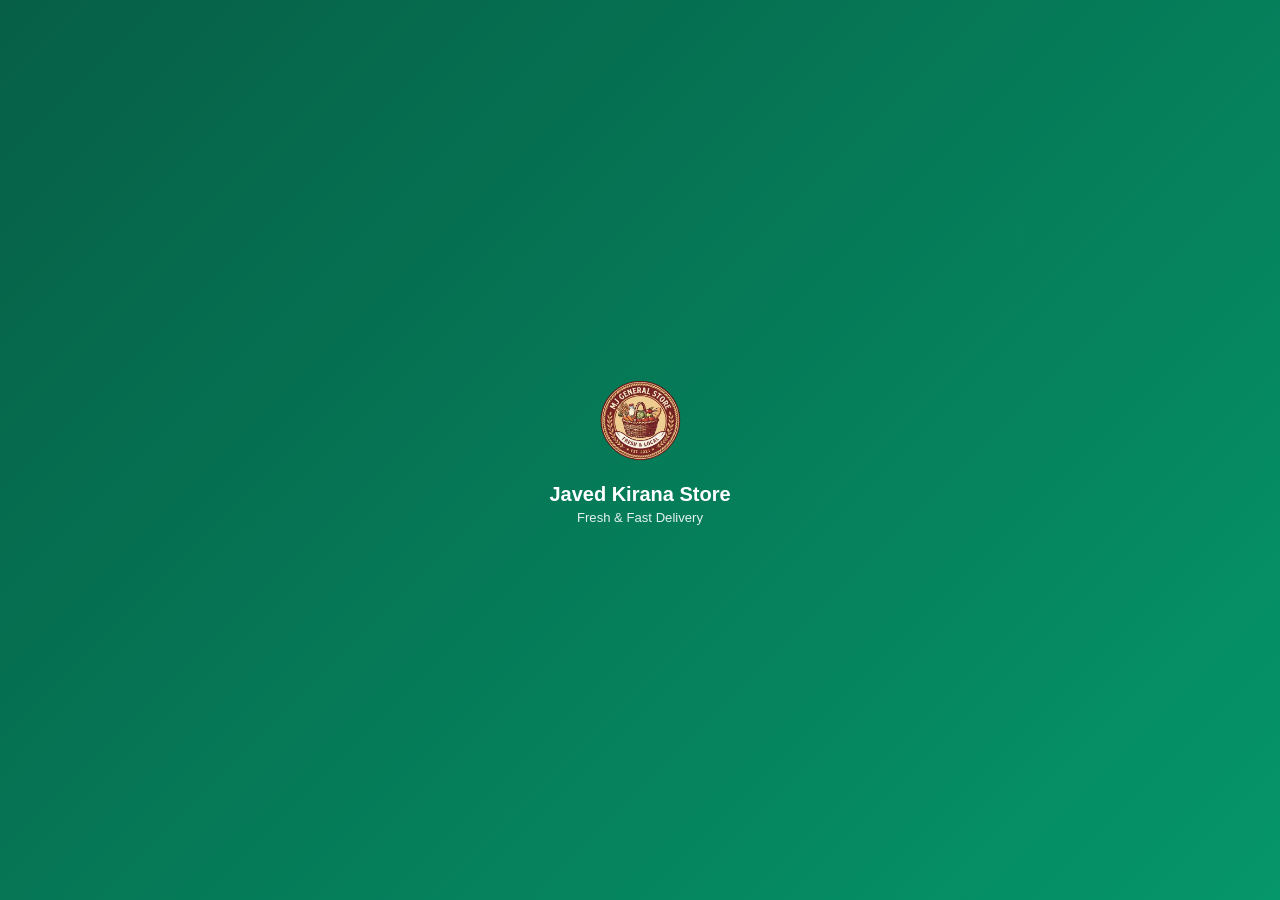
==== commit e64a65b6: "Update index.html" ====
--- a/index.html
+++ b/index.html
@@ -10,7 +10,7 @@
 </head>
 <body>
 
-    <!-- Professional Pop-up Animation Splash Screen -->
+    <!-- Splash Screen -->
     <div id="splash-screen">
         <div class="splash-content">
             <img src="logo.png?v=2" alt="Logo" class="splash-logo">
@@ -73,7 +73,37 @@
             <div class="checkout-form">
                 <input type="text" id="cust-name" placeholder="Your Name" class="input-field">
                 <input type="tel" id="cust-phone" placeholder="WhatsApp Number" class="input-field">
-                <textarea id="cust-address" placeholder="Full Delivery Address" class="input-field"></textarea>
+                <textarea id="cust-address" placeholder="Full Delivery Address (Or Write 'Store Pickup')" class="input-field"></textarea>
+                
+                <!-- Payment & Fulfillment Options -->
+                <label class="section-label">Select Option:</label>
+                <div class="payment-options">
+                    <label class="radio-card">
+                        <input type="radio" name="pay-method" value="Cash on Delivery" checked onchange="toggleUpiSection()">
+                        <span>💵 Cash on Delivery</span>
+                    </label>
+                    <label class="radio-card">
+                        <input type="radio" name="pay-method" value="Store Pickup" onchange="toggleUpiSection()">
+                        <span>🏪 Pickup at Store</span>
+                    </label>
+                    <label class="radio-card">
+                        <input type="radio" name="pay-method" value="Pay via UPI" onchange="toggleUpiSection()">
+                        <span>⚡ Pay via UPI (QR)</span>
+                    </label>
+                </div>
+
+                <!-- UPI QR & Screenshot Upload Section (Hidden by default) -->
+                <div id="upi-section" class="upi-box hidden">
+                    <p class="upi-instruction">Scan QR Code to Pay via UPI:</p>
+                    <img src="https://api.qrserver.com/v1/create-qr-code/?size=150x150&data=upi://pay?pa=dummy@upi&pn=JavedStore" alt="Dummy UPI QR" id="upi-qr-img" class="qr-code-img">
+                    <p class="qr-note">Scan with GPay/PhonePe/PayTM</p>
+                    
+                    <label class="file-upload-label">
+                        📁 Upload Payment Screenshot:
+                        <input type="file" id="payment-screenshot" accept="image/*" class="file-input">
+                    </label>
+                </div>
+
                 <button id="place-order-btn" class="place-order-btn">Place Order</button>
             </div>
         </div>
--- a/style.css
+++ b/style.css
@@ -12,7 +12,7 @@
     min-height: 100vh;
 }
 
-/* Splash Screen with Controlled Logo Size */
+/* Splash Screen with Smooth Pop-up Scale Animation */
 #splash-screen {
     position: fixed;
     top: 0; left: 0; width: 100%; height: 100%;
@@ -28,29 +28,33 @@
     color: white;
 }
 .splash-logo {
-    width: 85px !important;
-    height: 85px !important;
-    max-width: 85px;
-    max-height: 85px;
-    object-fit: cover;
+    width: 90px !important;
+    height: 90px !important;
+    object-fit: contain;
     border-radius: 50%;
-    border: 3px solid rgba(255, 255, 255, 0.9);
-    margin-bottom: 12px;
-    box-shadow: 0 8px 20px rgba(0, 0, 0, 0.25);
-    animation: pulseLogo 1.2s infinite alternate;
+    margin-bottom: 14px;
+    animation: popupLogo 0.8s cubic-bezier(0.175, 0.885, 0.32, 1.275) forwards;
 }
 .splash-content h2 {
-    font-size: 1.2rem;
+    font-size: 1.25rem;
     font-weight: 700;
     margin-bottom: 4px;
+    animation: fadeInText 1s ease;
 }
 .splash-content p {
-    font-size: 0.8rem;
+    font-size: 0.82rem;
     opacity: 0.9;
+    animation: fadeInText 1.2s ease;
 }
-@keyframes pulseLogo {
-    0% { transform: scale(1); }
-    100% { transform: scale(1.06); }
+
+@keyframes popupLogo {
+    0% { transform: scale(0.2); opacity: 0; }
+    100% { transform: scale(1); opacity: 1; }
+}
+
+@keyframes fadeInText {
+    0% { opacity: 0; transform: translateY(10px); }
+    100% { opacity: 1; transform: translateY(0); }
 }
 
 /* Header */
@@ -120,7 +124,9 @@
     box-shadow: 0 4px 12px rgba(0,0,0,0.04);
     border: 1px solid #f1f5f9;
     display: flex; flex-direction: column; justify-content: space-between;
+    transition: transform 0.2s ease;
 }
+.product-card:active { transform: scale(0.98); }
 .product-image { width: 100%; height: 110px; object-fit: contain; border-radius: 8px; margin-bottom: 8px; }
 .product-name { font-size: 0.88rem; font-weight: 600; color: #1e293b; line-height: 1.25; }
 .product-unit { font-size: 0.72rem; color: #64748b; margin-bottom: 4px; }
@@ -131,7 +137,7 @@
 }
 .add-btn:hover { background: #059669; color: white; }
 
-/* Floating Cart Bar (High Z-Index & Clickable Fix) */
+/* Floating Cart Bar */
 .floating-cart {
     position: fixed;
     bottom: 20px;
@@ -146,16 +152,14 @@
     align-items: center;
     box-shadow: 0 10px 25px rgba(5, 150, 105, 0.4);
     cursor: pointer;
-    z-index: 9999; /* Super high so nothing blocks it */
-    pointer-events: auto !important;
+    z-index: 9999;
 }
 .floating-cart.hidden { display: none; }
-.fc-left { font-size: 0.88rem; font-weight: 600; pointer-events: none; }
+.fc-left { font-size: 0.88rem; font-weight: 600; }
 .fc-right {
     font-weight: 700; font-size: 0.88rem;
     background: rgba(255,255,255,0.25);
     padding: 6px 12px; border-radius: 8px;
-    pointer-events: none;
 }
 
 /* Modal */
@@ -175,4 +179,3 @@
 .cart-total { border-top: 1px solid #f1f5f9; padding-top: 12px; margin-top: 12px; text-align: right; color: #059669; font-weight: 700; }
 .input-field { width: 100%; padding: 10px; margin-bottom: 10px; border: 1px solid #cbd5e1; border-radius: 8px; font-family: inherit; font-size: 0.88rem; }
 .place-order-btn { width: 100%; background: #059669; color: white; border: none; padding: 12px; border-radius: 10px; font-size: 0.95rem; font-weight: 700; cursor: pointer; }
-    
